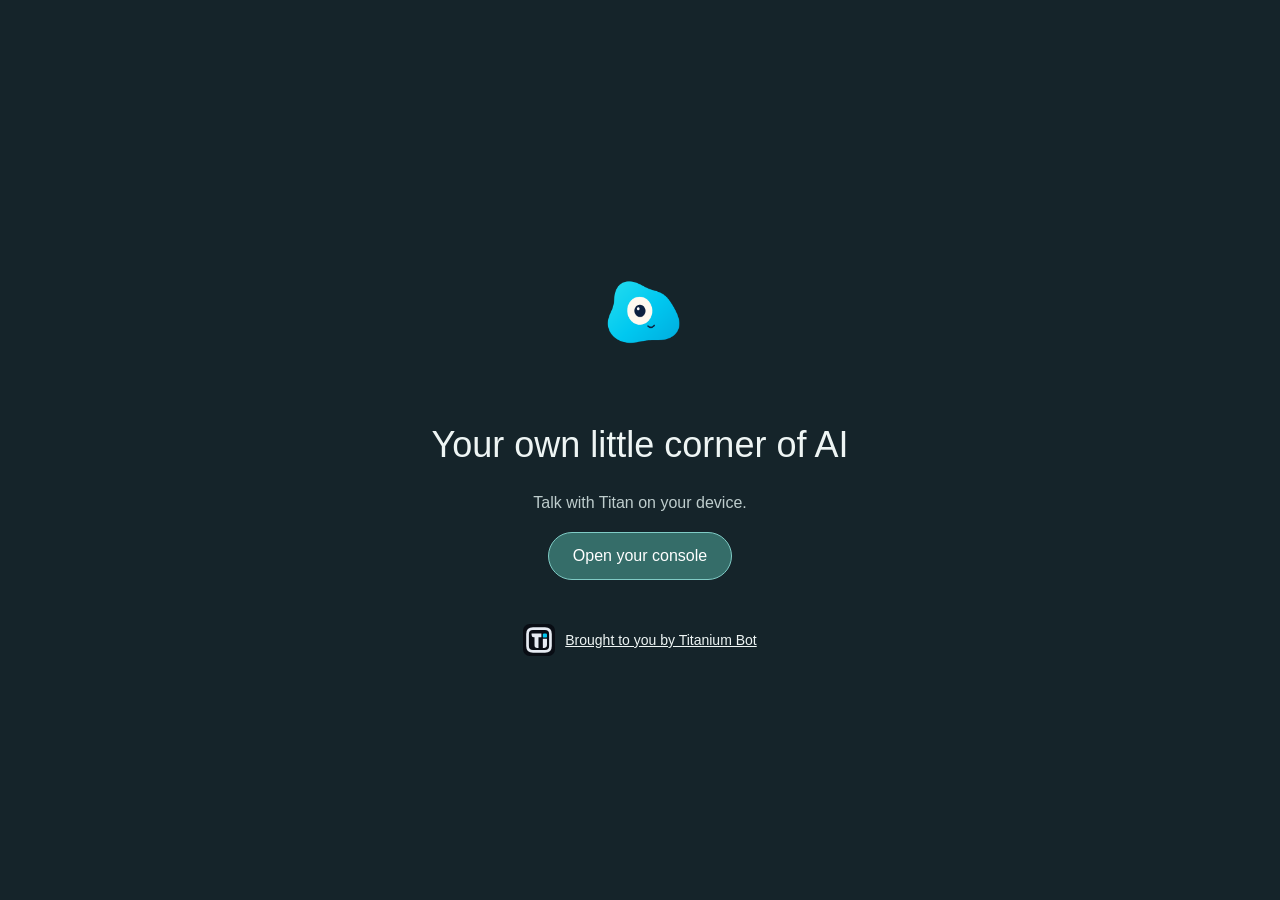
==== lite/console/index.html @ b71479d5 "Step 1: the console split, the lite adapter, and a standard-library server that talks to the Tiiny; " ====
<!doctype html>
<html lang="en" data-theme="dusk">
<head>
<meta charset="utf-8">
<meta name="viewport" content="width=device-width, initial-scale=1, viewport-fit=cover, interactive-widget=resizes-content">
<title>Titanium Bot Lite</title>
<link rel="icon" href="brand/favicon.svg" type="image/svg+xml">
<link rel="stylesheet" href="tokens.css">
<link rel="stylesheet" href="boot.css">
<link rel="stylesheet" href="door.css">
<script src="door.js" defer></script>
</head>
<body>
<main class="door">
<img class="door-titan" src="assets/characters/titan-curious.png" width="160" height="160" alt="Titan">
<h1>Your own little corner of AI</h1>
<p>Talk with Titan on your device.</p>
<button id="enter-console" type="button">Open your console</button>
<p id="door-status" role="status"></p>
<a class="lite-attribution" href="https://titanium.bot" target="_blank" rel="noopener"><img src="brand/ti-mark.svg" width="32" height="32" alt="Ti">Brought to you by Titanium Bot</a>
</main>
</body>
</html>
---- lite/console/tokens.css ----
:root {
  color-scheme: dark;

  /* Approved board palette */
  --ink-950: #0f151a;
  --ink-900: #182127;
  --ink-850: #1d282f;
  --ink-800: #23323a;
  --ink-700: #343b42;
  --stone-500: #6b727a;
  --stone-300: #a4a5a6;
  --cream-100: #f6eee2;
  --cream-50: #fffaf2;
  --teal-500: #31b6b8;
  --teal-300: #7fe3dc;
  --green-500: #67cf86;
  --amber-500: #e7a23c;
  --magenta-500: #e25e96;
  --violet-500: #8b69ea;
  --danger-500: #ff6f72;

  --text-primary: rgba(255, 255, 255, 0.94);
  --text-secondary: rgba(233, 239, 239, 0.68);
  --text-tertiary: rgba(233, 239, 239, 0.46);
  --text-dark: #172027;

  --glass-strong: rgba(17, 25, 30, 0.82);
  --glass-medium: rgba(22, 31, 36, 0.66);
  --glass-soft: rgba(31, 42, 47, 0.46);
  --glass-pale: rgba(246, 238, 226, 0.92);
  --glass-edge: rgba(255, 255, 255, 0.18);
  --glass-edge-soft: rgba(255, 255, 255, 0.1);

  --radius-sm: 10px;
  --radius-md: 14px;
  --radius-lg: 20px;
  --radius-xl: 28px;
  --radius-pill: 999px;

  --shadow-small: 0 8px 22px rgba(4, 10, 13, 0.24);
  --shadow-medium: 0 18px 50px rgba(4, 10, 13, 0.34);
  --shadow-large: 0 30px 90px rgba(4, 10, 13, 0.5);
  --inset-highlight: inset 0 1px 0 rgba(255, 255, 255, 0.12);

  --blur-soft: 16px;
  --blur-medium: 24px;
  --blur-large: 42px;

  --space-1: 4px;
  --space-2: 8px;
  --space-3: 12px;
  --space-4: 16px;
  --space-5: 20px;
  --space-6: 24px;
  --space-8: 32px;
  --space-10: 40px;

  --font-ui: Inter, ui-sans-serif, -apple-system, BlinkMacSystemFont, "Segoe UI", sans-serif;
  --font-mono: "SFMono-Regular", Consolas, "Liberation Mono", monospace;

  --ease-standard: cubic-bezier(0.2, 0.75, 0.25, 1);
  --ease-spring: cubic-bezier(0.16, 1, 0.3, 1);
  --duration-fast: 140ms;
  --duration-standard: 260ms;
  --duration-slow: 480ms;
}

[data-theme="mist"] {
  --glass-strong: rgba(245, 244, 239, 0.9);
  --glass-medium: rgba(242, 241, 236, 0.74);
  --glass-soft: rgba(238, 239, 235, 0.55);
  --text-primary: rgba(18, 26, 31, 0.94);
  --text-secondary: rgba(30, 39, 43, 0.68);
  --text-tertiary: rgba(30, 39, 43, 0.48);
  --glass-edge: rgba(255, 255, 255, 0.68);
  color-scheme: light;
}
---- lite/console/boot.css ----
/*
 * The boot cover. Owner: CONSOLE-4 item A.
 * ----------------------------------------
 * Jason, 2026-09-08: "when you first load the page, you see a sprite or something like a loading
 * console, then it loads everything in the background, and then, boom, everything is as it should
 * be."
 *
 * Its own file, next to onboarding.css, for the reason onboarding.css was split out: three waves
 * are editing styles.css and none of them should land on these lines.
 *
 * It is opaque over the whole shell on purpose. index.html ships seed copy -- "MSP Team",
 * "3 members · ready", "2h 14m", "Atera Triage's desktop" -- which is fiction on a real box and
 * was all on screen at 500 ms today on a box that has none of it. A translucent cover would let a
 * person read it.
 */

#boot-cover {
  position: fixed;
  z-index: 10000;
  inset: 0;
  display: grid;
  place-items: center;
  /* Brand Midnight, flat and opaque. The plate bg-boot.js chose is behind this and is what the
     person sees the moment it lifts, so the cover deliberately does not show it: a plate fading up
     under a cover fading out is two crossfades reading as a flicker. */
  background: #090d14;
  opacity: 1;
  transition: opacity 420ms ease;
}

#boot-cover[data-boot-state="lifting"] {
  opacity: 0;
  pointer-events: none;
}

.boot-cover-inner {
  display: grid;
  justify-items: center;
  gap: 10px;
  padding: 24px;
  text-align: center;
}

.boot-sprite {
  width: 96px;
  height: 96px;
  object-fit: contain;
  animation: boot-sprite-breathe 2600ms ease-in-out infinite;
}

/* The live crew element, once titan-mascot.js has upgraded it. Same box as the still it replaces,
   so nothing moves when the swap happens. */
.boot-sprite-live {
  display: block;
  width: 96px;
  height: 96px;
}

.boot-line {
  color: #e6ebf2;
  font-size: 15px;
  font-weight: 600;
  letter-spacing: 0.01em;
}

.boot-step {
  min-height: 16px;
  color: rgba(230, 235, 242, 0.58);
  font-size: 12px;
}

/* A hint, not a percentage. Nothing here knows how far along the boot is, and a bar that claims to
   is the kind of number that reads as a promise. */
.boot-track {
  position: relative;
  width: 168px;
  height: 2px;
  margin-top: 4px;
  overflow: hidden;
  border-radius: 2px;
  background: rgba(230, 235, 242, 0.1);
}

.boot-track span {
  position: absolute;
  inset: 0 auto 0 0;
  width: 40%;
  border-radius: 2px;
  background: linear-gradient(90deg, transparent, #00c8f0, transparent);
  animation: boot-track-sweep 1500ms ease-in-out infinite;
}

/* The cover could not reach the box. It says so rather than sitting friendly over the red DEMO
   DATA bar it is about to uncover. */
#boot-cover[data-boot-fault="1"] .boot-step {
  color: #ff9db0;
}

@keyframes boot-sprite-breathe {
  0%, 100% { transform: translateY(0) scale(1); }
  50% { transform: translateY(-4px) scale(1.02); }
}

@keyframes boot-track-sweep {
  0% { transform: translateX(-100%); }
  100% { transform: translateX(350%); }
}

@media (prefers-reduced-motion: reduce) {
  /* No pulse, no sweep, and the lift is a removal rather than a fade -- the IIFE in index.html
     takes the node out immediately rather than waiting for a transitionend that would never come. */
  #boot-cover { transition: none; }
  .boot-sprite { animation: none; }
  .boot-track span { animation: none; width: 100%; opacity: 0.4; }
}
---- lite/console/door.css ----
* { box-sizing:border-box; }
body { margin:0; min-height:100dvh; background:#15242a; color:#eef5f4; font-family:var(--font-ui),system-ui,sans-serif; display:grid; place-items:center; }
.door { text-align:center; max-width:520px; padding:32px 24px max(32px,env(safe-area-inset-bottom)); }
.door-titan { object-fit:contain; }
h1 { font-size:clamp(26px,6vw,36px); font-weight:500; }
p { color:#becdcd; line-height:1.6; }
button { min-height:48px; padding:12px 24px; border:1px solid #80ccc6; border-radius:28px; background:#356d69; color:white; font:inherit; cursor:pointer; }
button:focus-visible,a:focus-visible { outline:3px solid #8fd9e6;outline-offset:5px; }
button:disabled { opacity:.65; }
.lite-attribution { display:flex; align-items:center; justify-content:center; gap:10px; color:inherit; font-size:14px; min-height:48px; margin-top:36px; }
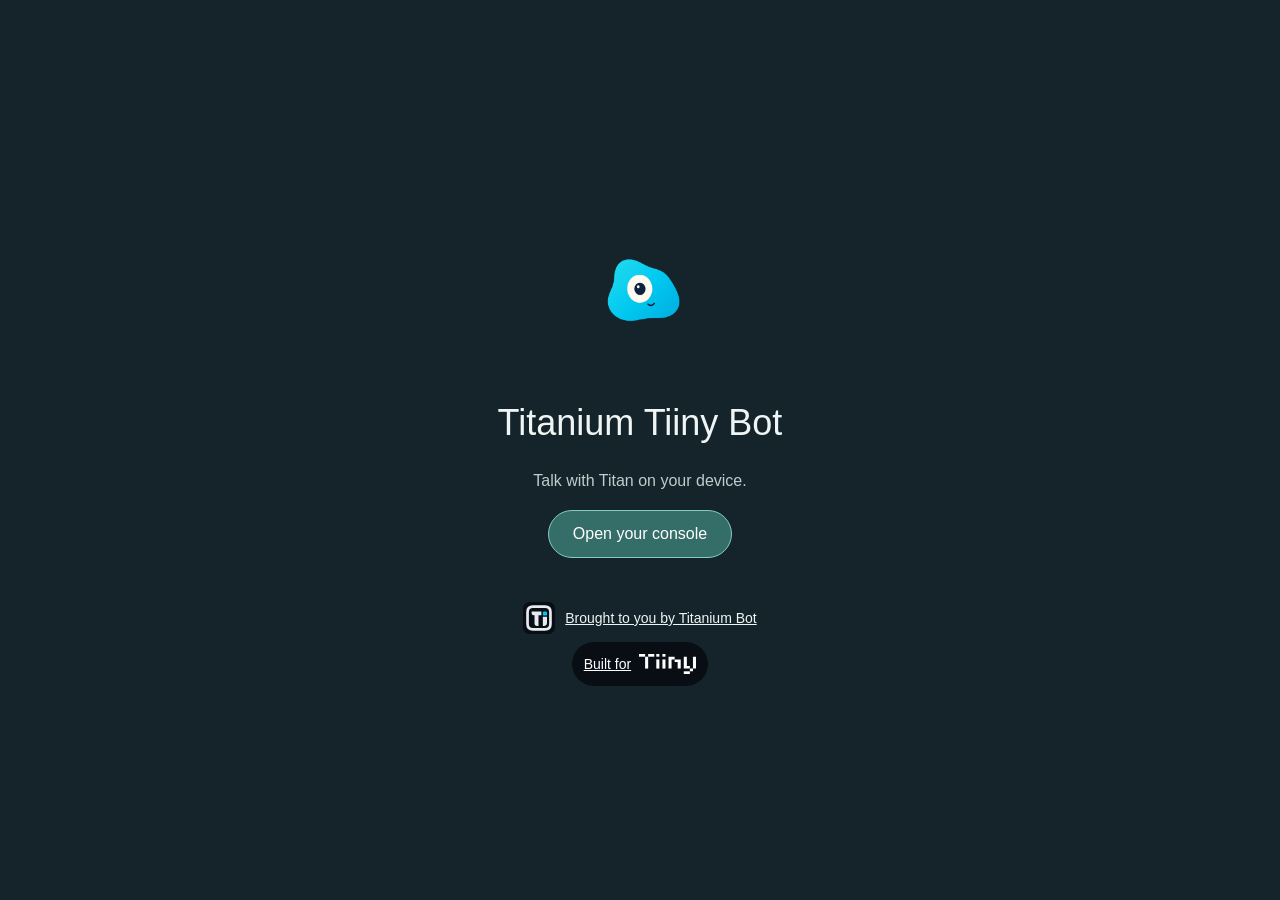
==== commit bc5a98ba: "Titanium Tiiny Bot: the name, Built for with Tiiny's mark, and a chat model is any model the device " ====
--- a/lite/console/index.html
+++ b/lite/console/index.html
@@ -3,7 +3,7 @@
 <head>
 <meta charset="utf-8">
 <meta name="viewport" content="width=device-width, initial-scale=1, viewport-fit=cover, interactive-widget=resizes-content">
-<title>Titanium Bot Lite</title>
+<title>Titanium Tiiny Bot</title>
 <link rel="icon" href="brand/favicon.svg" type="image/svg+xml">
 <link rel="stylesheet" href="tokens.css">
 <link rel="stylesheet" href="boot.css">
@@ -13,11 +13,12 @@
 <body>
 <main class="door">
 <img class="door-titan" src="assets/characters/titan-curious.png" width="160" height="160" alt="Titan">
-<h1>Your own little corner of AI</h1>
+<h1>Titanium Tiiny Bot</h1>
 <p>Talk with Titan on your device.</p>
 <button id="enter-console" type="button">Open your console</button>
 <p id="door-status" role="status"></p>
 <a class="lite-attribution" href="https://titanium.bot" target="_blank" rel="noopener"><img src="brand/ti-mark.svg" width="32" height="32" alt="Ti">Brought to you by Titanium Bot</a>
+<a class="built-for" href="https://tiiny.ai" target="_blank" rel="noopener">Built for <img src="brand/tiiny-logo.svg" height="20" alt="Tiiny"></a>
 </main>
 </body>
 </html>
--- a/lite/console/door.css
+++ b/lite/console/door.css
@@ -8,3 +8,6 @@
 button:focus-visible,a:focus-visible { outline:3px solid #8fd9e6;outline-offset:5px; }
 button:disabled { opacity:.65; }
 .lite-attribution { display:flex; align-items:center; justify-content:center; gap:10px; color:inherit; font-size:14px; min-height:48px; margin-top:36px; }
+
+.built-for { display:inline-flex; align-items:center; gap:8px; min-height:44px; padding:6px 12px; border-radius:22px; background:#090d14; color:#fff; font-size:14px; }
+.built-for img { display:block; height:20px; width:auto; }
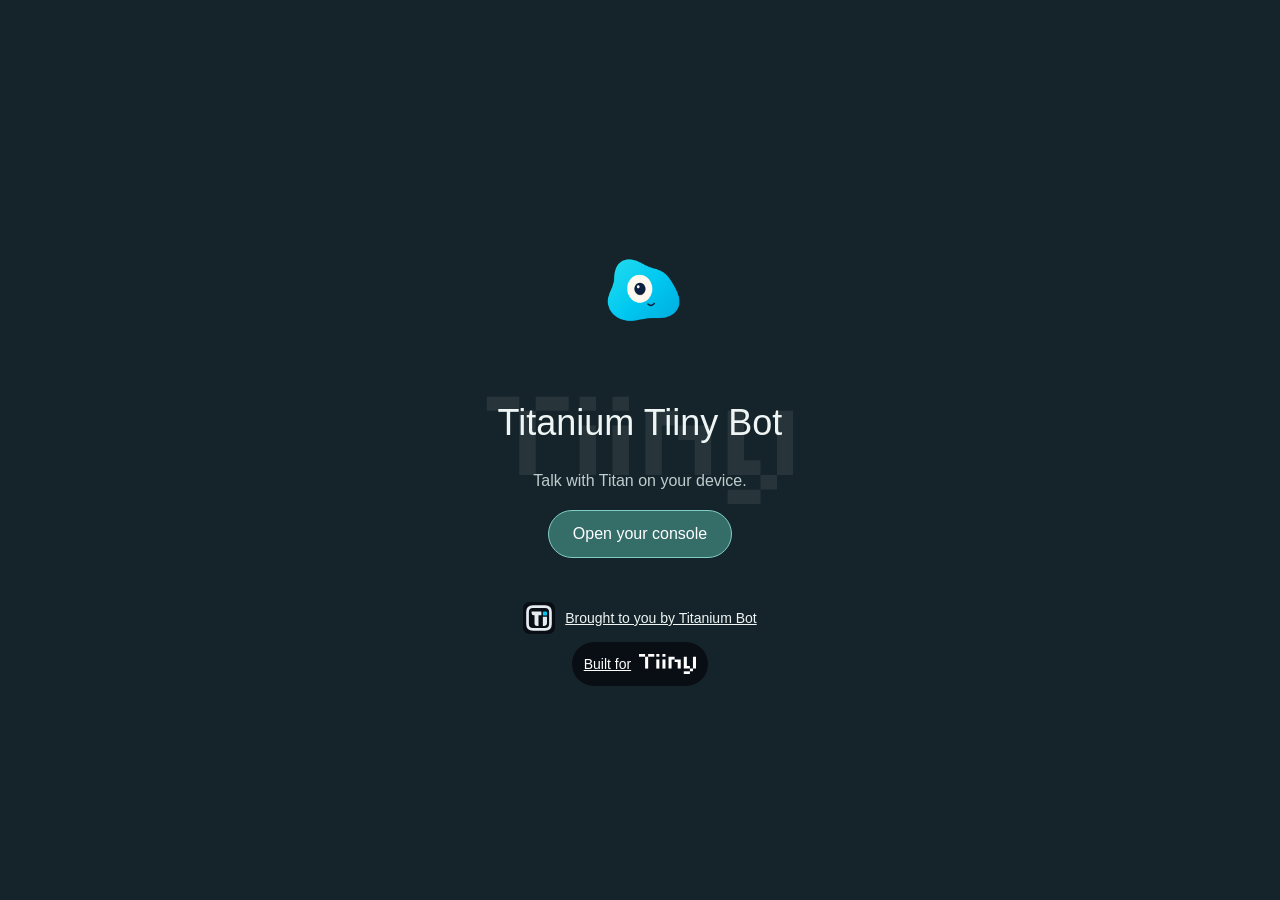
==== commit 4efa9853: "Tiiny's mark sits faded at the centre of every plate and the door" ====
--- a/lite/console/index.html
+++ b/lite/console/index.html
@@ -11,6 +11,7 @@
 <script src="door.js" defer></script>
 </head>
 <body>
+<img class="tiiny-watermark" src="brand/tiiny-logo.svg" alt="" aria-hidden="true" style="width:24vw; height:auto;">
 <main class="door">
 <img class="door-titan" src="assets/characters/titan-curious.png" width="160" height="160" alt="Titan">
 <h1>Titanium Tiiny Bot</h1>
--- a/lite/console/door.css
+++ b/lite/console/door.css
@@ -1,6 +1,7 @@
 * { box-sizing:border-box; }
 body { margin:0; min-height:100dvh; background:#15242a; color:#eef5f4; font-family:var(--font-ui),system-ui,sans-serif; display:grid; place-items:center; }
-.door { text-align:center; max-width:520px; padding:32px 24px max(32px,env(safe-area-inset-bottom)); }
+.door { position:relative; z-index:1; text-align:center; max-width:520px; padding:32px 24px max(32px,env(safe-area-inset-bottom)); }
+.tiiny-watermark { position:fixed; z-index:0; top:50%; left:50%; transform:translate(-50%,-50%); opacity:0.08; filter:none; pointer-events:none; }
 .door-titan { object-fit:contain; }
 h1 { font-size:clamp(26px,6vw,36px); font-weight:500; }
 p { color:#becdcd; line-height:1.6; }
